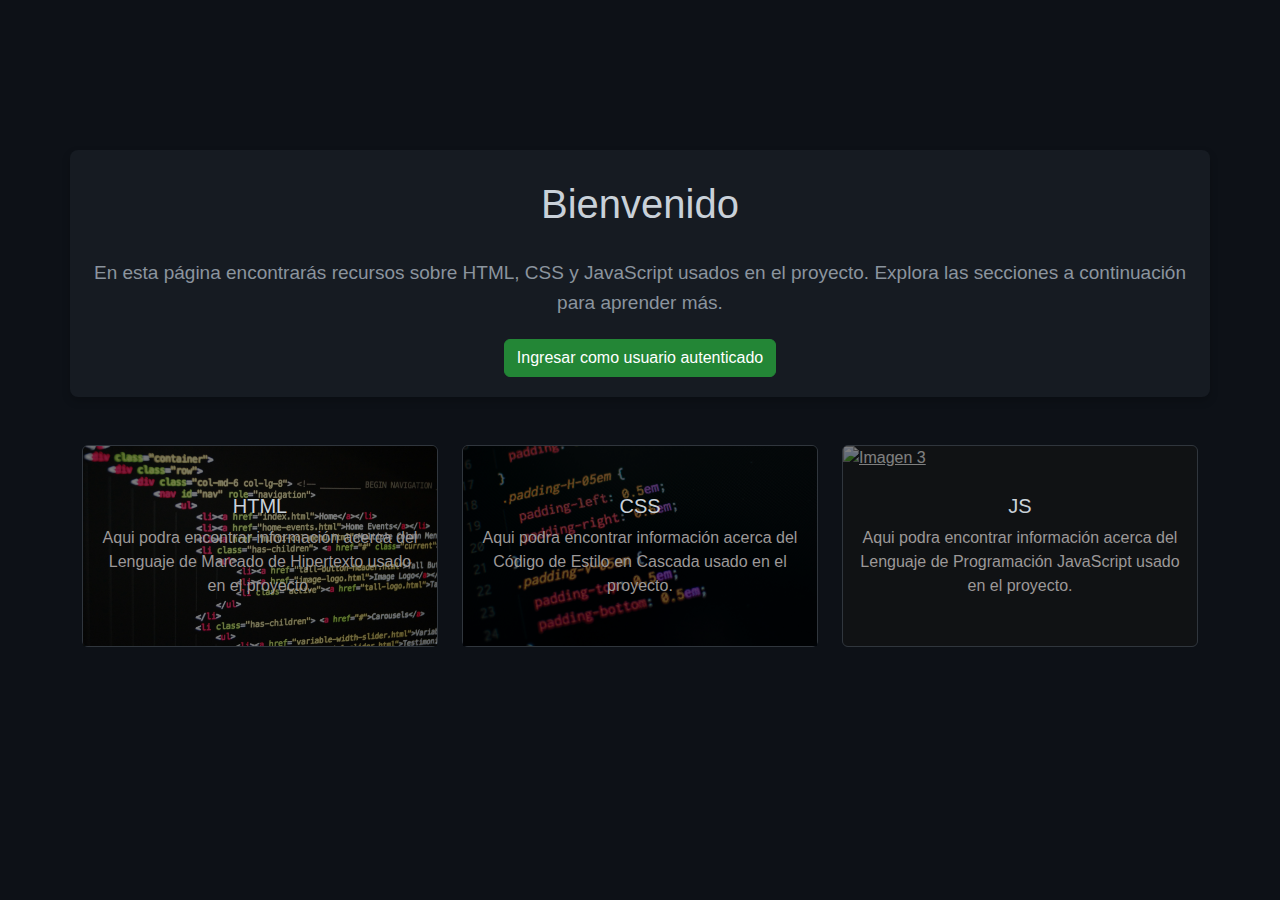
==== html/index.html @ c02c1301 "Ultimo Commit" ====
<!DOCTYPE html>
<html lang="es">

<head>
    <meta charset="UTF-8">
    <meta name="viewport" content="width=device-width, initial-scale=1.0">
    <title>Página de Inicio</title>
    <link href="https://cdn.jsdelivr.net/npm/bootstrap@5.3.3/dist/css/bootstrap.min.css" rel="stylesheet"
        integrity="sha384-QWTKZyjpPEjISv5WaRU9OFeRpok6YctnYmDr5pNlyT2bRjXh0JMhjY6hW+ALEwIH" crossorigin="anonymous">
    <link rel="stylesheet" href="../css/styles_index.css">
</head>

<body>
    <main class="container text-center">
        <div class="">
            <h1>Bienvenido</h1>
            <p>En esta página encontrarás recursos sobre HTML, CSS y JavaScript usados en el proyecto. Explora las
                secciones a continuación para aprender más.</p>
            <a href="login.html" class="btn btn-primary">Ingresar como usuario autenticado</a>
        </div>
    </main>

    <section class="container mt-5">
        <div class="row">
            <div class="col-md-4">
                <a href="pagina1.html" class="card bg-dark text-white">
                    <img src="../img/html.jpg" class="card-img-top" alt="Imagen 1">
                    <div class="card-img-overlay">
                        <h5 class="card-title">HTML</h5>
                        <p class="card-text">Aqui podra encontrar información acerca del Lenguaje de Marcado de
                            Hipertexto usado en el proyecto.</p>
                    </div>
                </a>
            </div>
            <div class="col-md-4">
                <a href="pagina2.html" class="card bg-dark text-white">
                    <img src="../img/css.jpg" class="card-img-top" alt="Imagen 2">
                    <div class="card-img-overlay">
                        <h5 class="card-title">CSS</h5>
                        <p class="card-text">Aqui podra encontrar información acerca del Código de Estilo en Cascada
                            usado en el proyecto.</p>
                    </div>
                </a>
            </div>
            <div class="col-md-4">
                <a href="pagina3.html" class="card bg-dark text-white">
                    <img src="../img/js.jpg" class="card-img-top" alt="Imagen 3">
                    <div class="card-img-overlay">
                        <h5 class="card-title">JS</h5>
                        <p class="card-text">Aqui podra encontrar información acerca del Lenguaje de Programación
                            JavaScript usado en el proyecto.</p>
                    </div>
                </a>
            </div>
        </div>
    </section>
</body>

</html>
---- css/styles_index.css ----
/* Estilos personalizados mínimos */
body {
    font-family: Arial, sans-serif;
    margin: 0;
    padding: 0;
    background-color: #0d1117;
    /* Fondo oscuro */
    color: #c9d1d9;
    /* Texto claro */
}

main {
    padding: 50px 0;
    background-color: #161b22;
    /* Fondo del contenedor */
    border-radius: 8px;
    padding: 20px;
    box-shadow: 0 4px 8px rgba(0, 0, 0, 0.2);
    /* Sombra para el contenedor */
    margin-top: 150px;
}

.main-content {
    max-width: 600px;
    margin: 0 auto;
    padding: 20px;
    background-color: #0d1117;
    /* Fondo oscuro */
    border-radius: 8px;
    box-shadow: 0 4px 8px rgba(0, 0, 0, 0.2);
    /* Sombra para el contenido */
}

h1 {
    font-size: 2.5em;
    margin-bottom: 20px;
    margin-bottom: 20px;
    color: #c9d1d9;
    /* Texto claro */
    border-radius: 10px;
    padding: 10px;
}

/* Estilos para las tarjetas */
.card-img-overlay {
    background: rgba(0, 0, 0, 0.5);
    color: #c9d1d9;
    /* Texto claro */
    display: flex;
    flex-direction: column;
    justify-content: center;
    text-align: center;
}

.card {
    background-color: #161b22;
    border: 1px solid #30363d;
    transition: transform 0.3s ease, opacity 0.3s ease, color 0.3s ease;
    margin-bottom: 20px;
}

.card:hover {
    transform: scale(1.05);
    opacity: 1;
}

.card:hover .card-title,
.card:hover .card-text {
    color: #ffffff;
}

.card:hover .card-img-top {
    opacity: 0.4;
}

.card-title {
    color: #c9d1d9;
    /* Texto claro */
    transition: color 0.3s ease;
}

.card-text {
    color: #9c9898;
    transition: color 0.3s ease;
}

.card-img-top {
    width: 100%;
    height: 200px;
    object-fit: cover;
    opacity: 1;
    transition: opacity 0.3s ease;
}

.btn-primary {
    background-color: #238636;
    /* Botón verde oscuro */
    border-color: #238636;
}

.btn-primary:hover {
    background-color: #2ea043;
    /* Botón verde más claro al pasar el ratón */
    border-color: #2ea043;
}

main p {
    font-size: 19px;
    line-height: 1.6;
    color: #8b949e;
    margin-bottom: 20px;
    text-align: center;
}
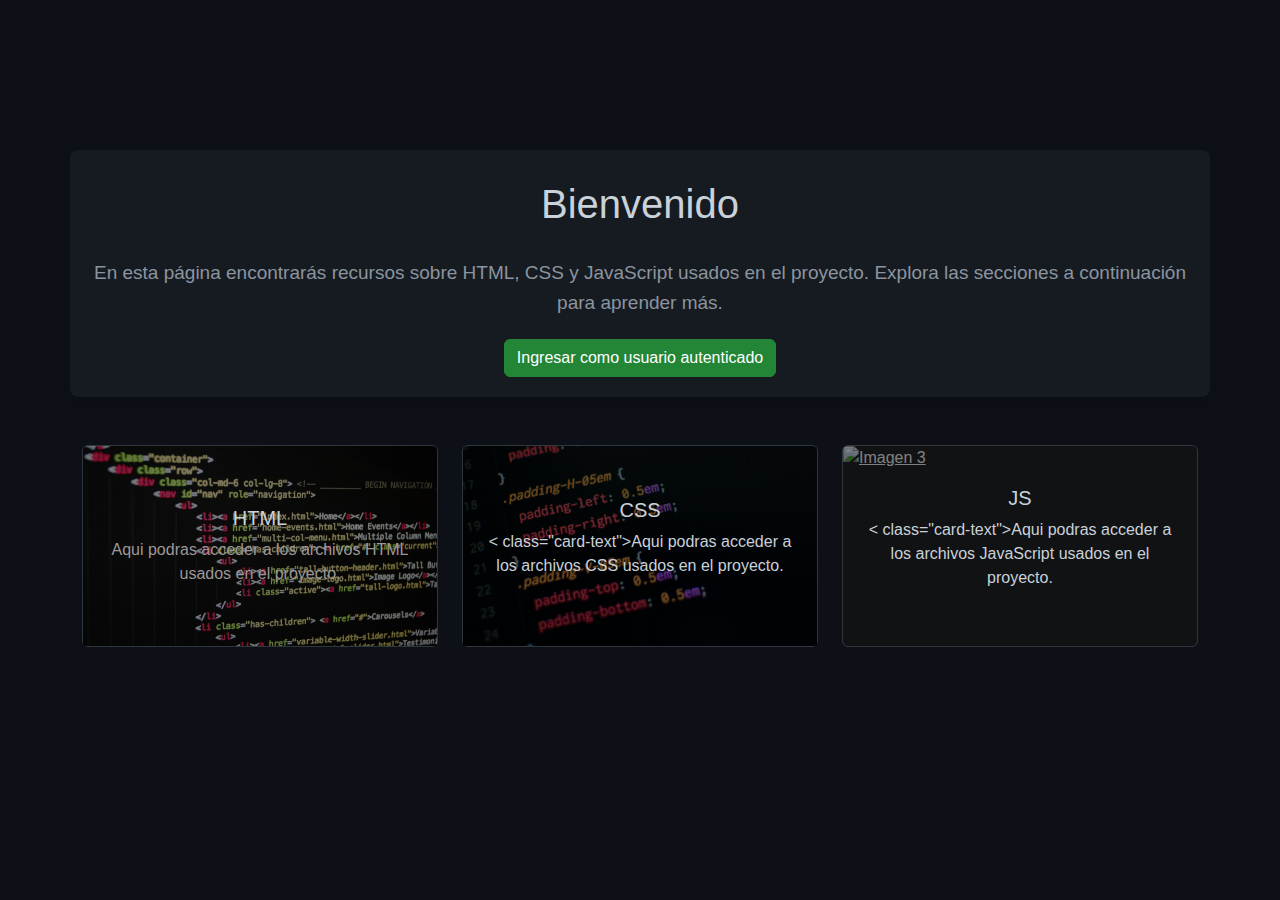
==== commit ec2cc80c: "ultimo commit" ====
--- a/html/index.html
+++ b/html/index.html
@@ -16,44 +16,55 @@
             <h1>Bienvenido</h1>
             <p>En esta página encontrarás recursos sobre HTML, CSS y JavaScript usados en el proyecto. Explora las
                 secciones a continuación para aprender más.</p>
-            <a href="login.html" class="btn btn-primary">Ingresar como usuario autenticado</a>
+            <a href="login.html" class="btn btn-primary" id="authButton">Ingresar como usuario autenticado</a>
         </div>
     </main>
 
     <section class="container mt-5">
         <div class="row">
             <div class="col-md-4">
-                <a href="pagina1.html" class="card bg-dark text-white">
+                <a href="https://github.com/NachoOsella/TP-Integrador/tree/main/html" class="card bg-dark text-white">
                     <img src="../img/html.jpg" class="card-img-top" alt="Imagen 1">
                     <div class="card-img-overlay">
                         <h5 class="card-title">HTML</h5>
-                        <p class="card-text">Aqui podra encontrar información acerca del Lenguaje de Marcado de
-                            Hipertexto usado en el proyecto.</p>
+                        <p class="card-text">Aqui podras acceder a los archivos HTML usados en el proyecto.</p>
                     </div>
                 </a>
             </div>
             <div class="col-md-4">
-                <a href="pagina2.html" class="card bg-dark text-white">
+                <a href="https://github.com/NachoOsella/TP-Integrador/tree/main/css" class="card bg-dark text-white">
                     <img src="../img/css.jpg" class="card-img-top" alt="Imagen 2">
                     <div class="card-img-overlay">
                         <h5 class="card-title">CSS</h5>
-                        <p class="card-text">Aqui podra encontrar información acerca del Código de Estilo en Cascada
-                            usado en el proyecto.</p>
+                        < class="card-text">Aqui podras acceder a los archivos CSS usados en el proyecto.</p>
                     </div>
                 </a>
             </div>
             <div class="col-md-4">
-                <a href="pagina3.html" class="card bg-dark text-white">
+                <a href="https://github.com/NachoOsella/TP-Integrador/tree/main/js" class="card bg-dark text-white">
                     <img src="../img/js.jpg" class="card-img-top" alt="Imagen 3">
                     <div class="card-img-overlay">
                         <h5 class="card-title">JS</h5>
-                        <p class="card-text">Aqui podra encontrar información acerca del Lenguaje de Programación
-                            JavaScript usado en el proyecto.</p>
+                        < class="card-text">Aqui podras acceder a los archivos JavaScript usados en el proyecto.</p>
                     </div>
                 </a>
             </div>
         </div>
     </section>
+    <!-- javacrip para verificar si el usuario esta autenticado -->
+    <script>
+        document.getElementById('authButton').addEventListener('click', function (event) {
+            event.preventDefault();
+            const isAuthenticated = localStorage.getItem('isAuthenticated');
+            if (isAuthenticated === 'true') {
+                // Redirigir a la página principal si está autenticado
+                window.location.href = 'main.html';
+            } else {
+                // Redirigir a la página de inicio de sesión si no está autenticado
+                window.location.href = 'login.html';
+            }
+        });
+    </script>
 </body>
 
 </html>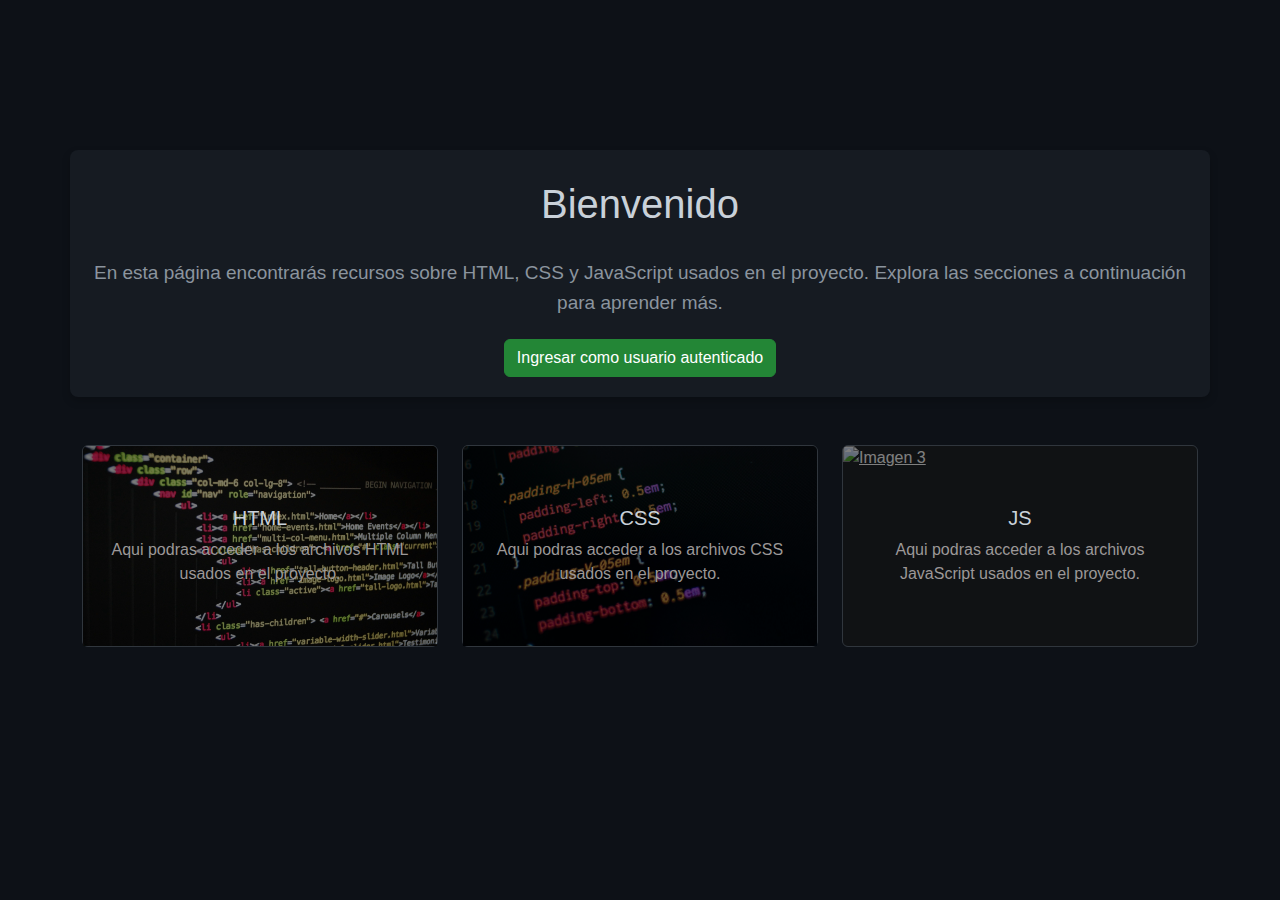
==== commit b976ce01: "ultimo commit" ====
--- a/html/index.html
+++ b/html/index.html
@@ -36,7 +36,7 @@
                     <img src="../img/css.jpg" class="card-img-top" alt="Imagen 2">
                     <div class="card-img-overlay">
                         <h5 class="card-title">CSS</h5>
-                        < class="card-text">Aqui podras acceder a los archivos CSS usados en el proyecto.</p>
+                        <p class="card-text">Aqui podras acceder a los archivos CSS usados en el proyecto.</>
                     </div>
                 </a>
             </div>
@@ -45,7 +45,7 @@
                     <img src="../img/js.jpg" class="card-img-top" alt="Imagen 3">
                     <div class="card-img-overlay">
                         <h5 class="card-title">JS</h5>
-                        < class="card-text">Aqui podras acceder a los archivos JavaScript usados en el proyecto.</p>
+                        <p class="card-text">Aqui podras acceder a los archivos JavaScript usados en el proyecto.</p>
                     </div>
                 </a>
             </div>
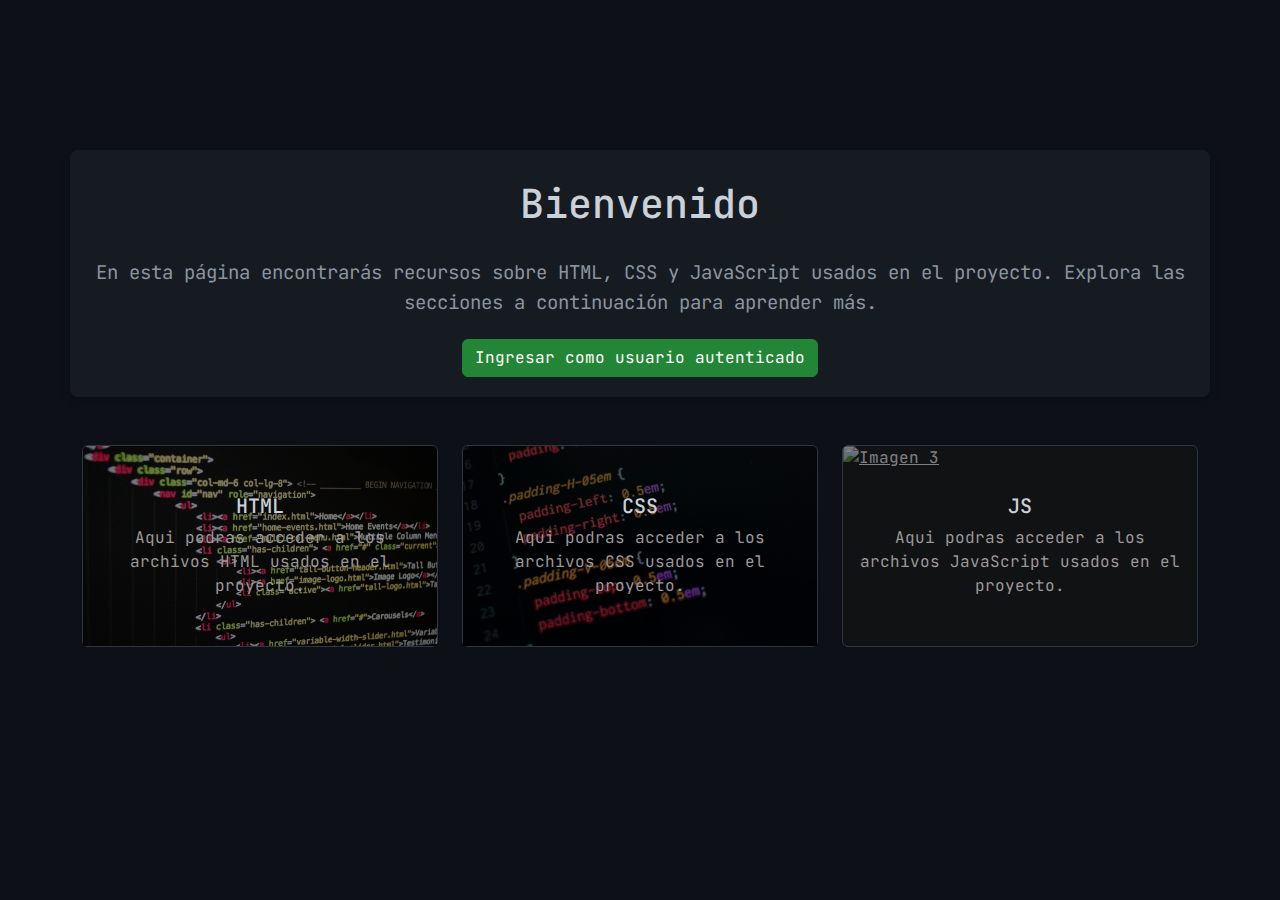
==== commit 06a99594: "ultimo commit" ====
--- a/html/index.html
+++ b/html/index.html
@@ -8,6 +8,10 @@
     <link href="https://cdn.jsdelivr.net/npm/bootstrap@5.3.3/dist/css/bootstrap.min.css" rel="stylesheet"
         integrity="sha384-QWTKZyjpPEjISv5WaRU9OFeRpok6YctnYmDr5pNlyT2bRjXh0JMhjY6hW+ALEwIH" crossorigin="anonymous">
     <link rel="stylesheet" href="../css/styles_index.css">
+    <link rel="preconnect" href="https://fonts.googleapis.com">
+    <link rel="preconnect" href="https://fonts.gstatic.com" crossorigin>
+    <link href="https://fonts.googleapis.com/css2?family=JetBrains+Mono:ital,wght@0,100..800;1,100..800&display=swap"
+        rel="stylesheet">
 </head>
 
 <body>
@@ -23,7 +27,8 @@
     <section class="container mt-5">
         <div class="row">
             <div class="col-md-4">
-                <a href="https://github.com/NachoOsella/TP-Integrador/tree/main/html" class="card bg-dark text-white">
+                <a href="https://github.com/NachoOsella/TP-Integrador/tree/main/html" class="card bg-dark text-white"
+                    target="_blank">
                     <img src="../img/html.jpg" class="card-img-top" alt="Imagen 1">
                     <div class="card-img-overlay">
                         <h5 class="card-title">HTML</h5>
@@ -32,7 +37,8 @@
                 </a>
             </div>
             <div class="col-md-4">
-                <a href="https://github.com/NachoOsella/TP-Integrador/tree/main/css" class="card bg-dark text-white">
+                <a href="https://github.com/NachoOsella/TP-Integrador/tree/main/css" class="card bg-dark text-white"
+                    target="_blank">
                     <img src="../img/css.jpg" class="card-img-top" alt="Imagen 2">
                     <div class="card-img-overlay">
                         <h5 class="card-title">CSS</h5>
@@ -41,7 +47,8 @@
                 </a>
             </div>
             <div class="col-md-4">
-                <a href="https://github.com/NachoOsella/TP-Integrador/tree/main/js" class="card bg-dark text-white">
+                <a href="https://github.com/NachoOsella/TP-Integrador/tree/main/js" class="card bg-dark text-white"
+                    target="_blank">
                     <img src="../img/js.jpg" class="card-img-top" alt="Imagen 3">
                     <div class="card-img-overlay">
                         <h5 class="card-title">JS</h5>
--- a/css/styles_index.css
+++ b/css/styles_index.css
@@ -1,22 +1,18 @@
 /* Estilos personalizados mínimos */
 body {
-    font-family: Arial, sans-serif;
+    font-family: 'JetBrains Mono', Arial, sans-serif;
     margin: 0;
     padding: 0;
     background-color: #0d1117;
-    /* Fondo oscuro */
     color: #c9d1d9;
-    /* Texto claro */
 }
 
 main {
     padding: 50px 0;
     background-color: #161b22;
-    /* Fondo del contenedor */
     border-radius: 8px;
     padding: 20px;
     box-shadow: 0 4px 8px rgba(0, 0, 0, 0.2);
-    /* Sombra para el contenedor */
     margin-top: 150px;
 }
 
@@ -25,10 +21,8 @@
     margin: 0 auto;
     padding: 20px;
     background-color: #0d1117;
-    /* Fondo oscuro */
     border-radius: 8px;
     box-shadow: 0 4px 8px rgba(0, 0, 0, 0.2);
-    /* Sombra para el contenido */
 }
 
 h1 {
@@ -45,7 +39,6 @@
 .card-img-overlay {
     background: rgba(0, 0, 0, 0.5);
     color: #c9d1d9;
-    /* Texto claro */
     display: flex;
     flex-direction: column;
     justify-content: center;
@@ -75,7 +68,6 @@
 
 .card-title {
     color: #c9d1d9;
-    /* Texto claro */
     transition: color 0.3s ease;
 }
 
@@ -94,13 +86,11 @@
 
 .btn-primary {
     background-color: #238636;
-    /* Botón verde oscuro */
     border-color: #238636;
 }
 
 .btn-primary:hover {
     background-color: #2ea043;
-    /* Botón verde más claro al pasar el ratón */
     border-color: #2ea043;
 }
 
